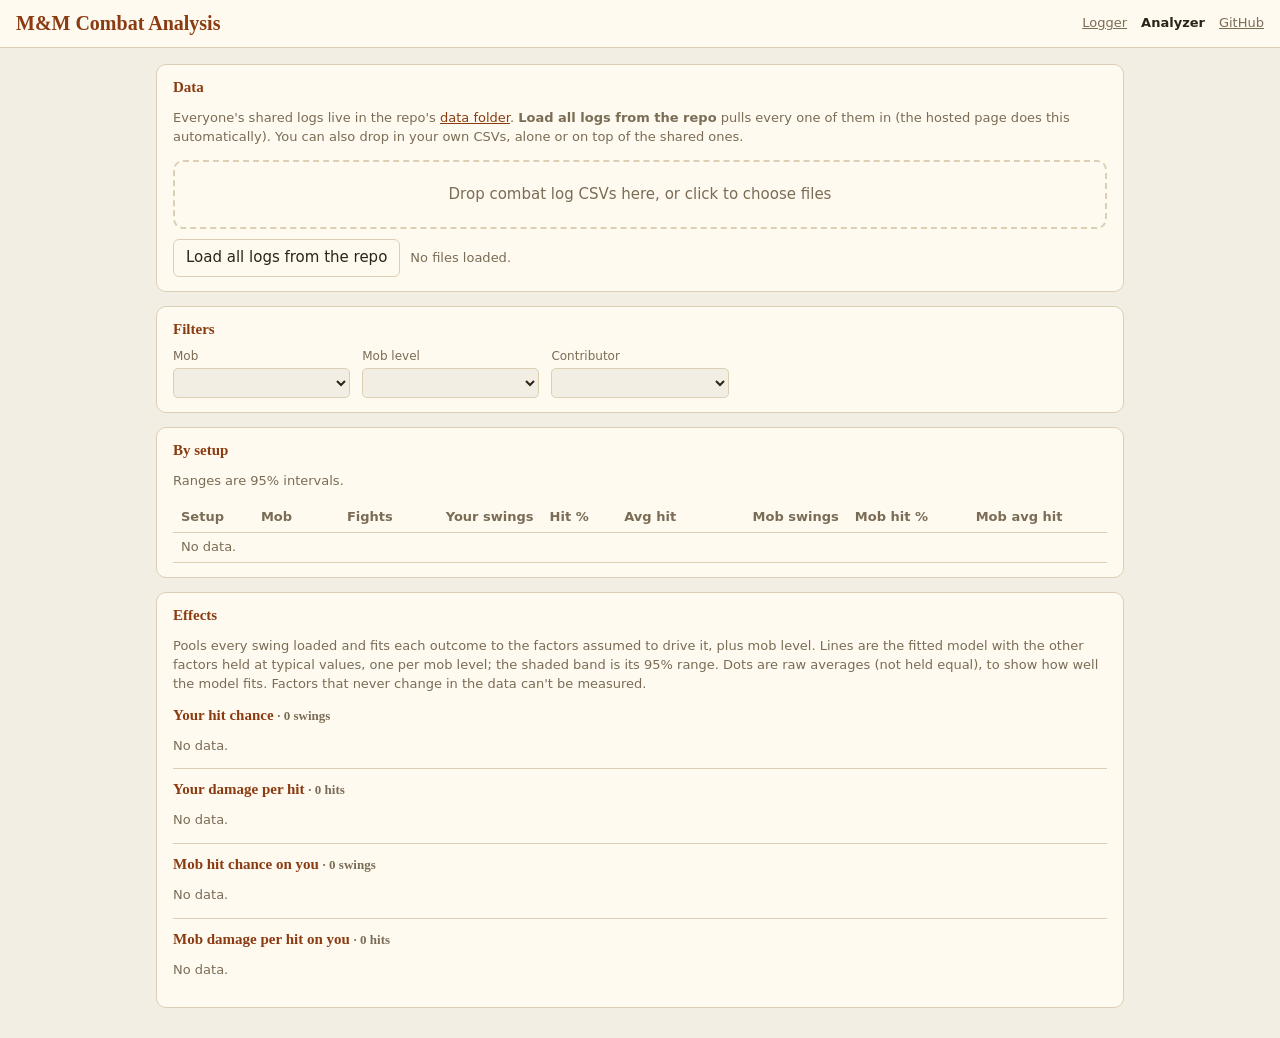
==== analyze.html @ c984abe1 "Cross-link logger, analyzer, repo and shared logs Both pages get a Logger / Analyzer / GitHub nav; t" ====
<!doctype html>
<html lang="en">
<head>
<meta charset="utf-8">
<meta name="viewport" content="width=device-width,initial-scale=1">
<title>M&amp;M Combat Analysis</title>
<link rel="stylesheet" href="style.css">
<style>
#drop{border:2px dashed var(--line);border-radius:10px;padding:22px;text-align:center;color:var(--muted);cursor:pointer}
#drop.over{border-color:var(--accent);color:var(--ink)}
select{font:14px system-ui;padding:5px 7px;border:1px solid var(--line);border-radius:5px;background:var(--bg);color:var(--ink);width:100%}
label.check{flex-direction:row;align-items:center;gap:6px;font-size:13px;color:var(--ink)}
label.check input{width:auto}
.good{color:var(--hit)}.warn{color:var(--warn)}
td.num,th.num{text-align:right}
.charts{display:grid;grid-template-columns:repeat(auto-fill,minmax(300px,1fr));gap:12px;margin:8px 0 12px}
.chart{border:1px solid var(--line);border-radius:8px;padding:8px 10px}
.chart h3{font:600 13px system-ui;margin:0 0 4px}
.chart svg{width:100%;height:auto;display:block}
.legend{display:flex;gap:12px;flex-wrap:wrap;font-size:12px;color:var(--muted);margin-bottom:4px}
.legend i{display:inline-block;width:14px;height:3px;border-radius:2px;vertical-align:middle;margin-right:4px}
.model{border-top:1px solid var(--line);padding-top:12px;margin-top:12px}
.model:first-of-type{border-top:0;margin-top:0;padding-top:0}
</style>
</head>
<body>
<header>
  <h1>M&amp;M Combat Analysis</h1>
  <div id="status"></div>
  <div class="sitenav"><a href="index.html">Logger</a><a href="analyze.html" aria-current="page">Analyzer</a><a href="https://github.com/dashkto/mnm-manual-combat-log">GitHub</a></div>
</header>
<main>

<div class="card">
  <h2>Data</h2>
  <p class="hint">Everyone's shared logs live in the repo's <a href="https://github.com/dashkto/mnm-manual-combat-log/tree/main/data">data folder</a>. <b>Load all logs from the repo</b> pulls every one of them in (the hosted page does this automatically). You can also drop in your own CSVs, alone or on top of the shared ones.</p>
  <div id="drop">Drop combat log CSVs here, or click to choose files</div>
  <input type="file" id="file" accept=".csv,text/csv" multiple hidden>
  <div class="row" style="margin-top:10px"><button class="sec" id="loadRepo">Load all logs from the repo</button><span class="hint" id="loaded">No files loaded.</span></div>
</div>

<div class="card">
  <h2>Filters</h2>
  <div class="grid">
    <label>Mob<select id="fMob"></select></label>
    <label>Mob level<select id="fLevel"></select></label>
    <label>Contributor<select id="fWho"></select></label>
  </div>
</div>

<div class="card">
  <h2>By setup</h2>
  <p class="hint">Ranges are 95% intervals.</p>
  <div class="scroll"><table id="summary"></table></div>
</div>

<div class="card">
  <h2>Effects</h2>
  <p class="hint">Pools every swing loaded and fits each outcome to the factors assumed to drive it, plus mob level. Lines are the fitted model with the other factors held at typical values, one per mob level; the shaded band is its 95% range. Dots are raw averages (not held equal), to show how well the model fits. Factors that never change in the data can't be measured.</p>
  <div id="effects"></div>
</div>

</main>
<script src="stats.js"></script>
<script>
const $ = id => document.getElementById(id);
const DEDUP = ['session_id','seq'];
let rows = [], files = [], dupes = 0;
const seen = new Set();

// ---------- loading ----------
function toSwing(r){
  return {...r, a: r.actor === 'player' ? 'p' : 'm', r: r.result, d: r.result === 'hit' ? Number(r.damage) : ''};
}
function addTexts(list){
  for (const {name, text} of list) {
    for (const r of parseCSV(text)) {
      const key = DEDUP.map(c => r[c]).join('|');
      if (seen.has(key)) { dupes++; continue; }
      seen.add(key); rows.push(toSwing(r));
    }
    files.push(name);
  }
  $('loaded').textContent = `${files.length} file(s), ${rows.length} swings` + (dupes ? `, ${dupes} duplicate rows skipped` : '') + '.';
  fillFilters(); render();
}
async function addFiles(list){
  addTexts(await Promise.all([...list].map(async f => ({name: f.name, text: await f.text()}))));
}
function repoSlug(){
  const h = location.hostname;
  return h.endsWith('.github.io') ? [h.split('.')[0], location.pathname.split('/')[1]] : ['dashkto', 'mnm-manual-combat-log'];
}
async function loadRepo(){
  const [owner, repo] = repoSlug();
  $('loaded').textContent = 'Loading logs from the repo...';
  try {
    const res = await fetch(`https://api.github.com/repos/${owner}/${repo}/contents/data`);
    if (!res.ok) throw new Error(`GitHub said ${res.status}`);
    const csvs = (await res.json()).filter(f => f.name.endsWith('.csv'));
    addTexts(await Promise.all(csvs.map(async f => ({name: f.name, text: await (await fetch(f.download_url)).text()}))));
  } catch (e) {
    $('loaded').textContent = `Couldn't load from the repo (${e.message}). Download the CSVs and drop them here instead.`;
  }
}
$('loadRepo').onclick = loadRepo;
$('drop').onclick = () => $('file').click();
$('file').onchange = e => addFiles(e.target.files);
$('drop').ondragover = e => { e.preventDefault(); $('drop').classList.add('over'); };
$('drop').ondragleave = () => $('drop').classList.remove('over');
$('drop').ondrop = e => { e.preventDefault(); $('drop').classList.remove('over'); addFiles(e.dataTransfer.files); };

// ---------- filters ----------
const uniq = (list, f) => [...new Set(list.map(f))].filter(v => v !== '').sort((a,b) => a.localeCompare(b, undefined, {numeric: true}));
function setOptions(sel, values, allLabel){
  const prev = sel.value;
  sel.innerHTML = (allLabel ? `<option value="">${allLabel}</option>` : '') +
    values.map(v => `<option>${v.replace(/</g,'&lt;')}</option>`).join('');
  if ([...sel.options].some(o => o.value === prev)) sel.value = prev;
}
function fillFilters(){
  setOptions($('fMob'), uniq(rows, r => r.mob_name), 'All mobs');
  setOptions($('fLevel'), uniq(rows, r => r.mob_level), 'All levels');
  setOptions($('fWho'), uniq(rows, r => r.contributor), 'Everyone');
}
function filtered(){
  const mob = $('fMob').value, lvl = $('fLevel').value, who = $('fWho').value;
  return rows.filter(r => (!mob || r.mob_name === mob) && (!lvl || r.mob_level === lvl) && (!who || r.contributor === who));
}
['fMob','fLevel','fWho'].forEach(id => $(id).onchange = render);

// ---------- effects ----------
const FACTORS = {mob_level: 'Mob level', weapon_skill: 'Weapon skill', offense: 'Offense', defense: 'Defense',
  str: 'STR', agi: 'AGI', dex: 'DEX', ac: 'AC', weapon_dmg: 'Weapon damage'};
const MODELS = [
  {title: 'Your hit chance', actor: 'p', logistic: true, factors: ['dex', 'weapon_skill', 'offense']},
  {title: 'Your damage per hit', actor: 'p', logistic: false, factors: ['str', 'weapon_dmg']},
  {title: 'Mob hit chance on you', actor: 'm', logistic: true, factors: ['agi', 'defense']},
  {title: 'Mob damage per hit on you', actor: 'm', logistic: false, factors: ['ac']},
];
const SERIES = ['var(--series-1)', 'var(--series-2)', 'var(--series-3)'];

// Up to 3 mob-level bands: each level if there are 3 or fewer, otherwise thirds.
function levelBands(levels){
  const u = [...new Set(levels)].sort((a, b) => a-b);
  if (u.length <= 3) return u.map(l => ({label: `Mob L${l}`, level: l, has: x => x === l}));
  const s = [...levels].sort((a, b) => a-b), cut = [s[Math.floor(s.length/3)], s[Math.floor(2*s.length/3)]];
  const parts = [u.filter(l => l < cut[0]), u.filter(l => l >= cut[0] && l < cut[1]), u.filter(l => l >= cut[1])].filter(p => p.length);
  return parts.map(p => ({label: p.length > 1 ? `Mob L${p[0]}–${p[p.length-1]}` : `Mob L${p[0]}`, level: median(p), has: x => p.includes(x)}));
}

// Raw averages of y binned by x: each value if few, else 8 quantile bins.
function rawDots(rows, factor, logistic){
  const xs = [...new Set(rows.map(r => r.x[factor]))].sort((a, b) => a-b);
  let bins;
  if (xs.length <= 12) bins = xs.map(v => rows.filter(r => r.x[factor] === v));
  else {
    const s = [...rows].sort((a, b) => a.x[factor] - b.x[factor]);
    bins = Array.from({length: 8}, (_, i) => s.slice(Math.floor(i*s.length/8), Math.floor((i+1)*s.length/8)));
  }
  return bins.filter(b => b.length >= 5).map(b => {
    const x = mean(b.map(r => r.x[factor])), ys = b.map(r => r.y), y = mean(ys);
    if (logistic) { const [lo, hi] = wilson(ys.filter(v => v).length, ys.length); return {x, y, lo, hi, n: b.length}; }
    const half = ys.length > 1 ? 1.96*Math.sqrt(variance(ys, y)/ys.length) : 0;
    return {x, y, lo: y - half, hi: y + half, n: b.length};
  });
}

function niceTicks(lo, hi, count = 5){
  const step0 = (hi - lo || 1) / count, mag = 10 ** Math.floor(Math.log10(step0));
  const step = [1, 2, 2.5, 5, 10].map(m => m*mag).find(s => s >= step0);
  const out = [];
  for (let v = Math.ceil(lo/step)*step; v <= hi + 1e-9; v += step) out.push(+v.toFixed(10));
  return out;
}

function chart({series, xLabel, logistic}){
  const W = 340, H = 200, L = 40, R = 10, T = 8, B = 30;
  const pts = series.flatMap(s => [...s.line, ...s.dots]);
  let x0 = Math.min(...pts.map(p => p.x)), x1 = Math.max(...pts.map(p => p.x));
  if (x0 === x1) { x0 -= 1; x1 += 1; }
  let y0 = Math.min(...pts.map(p => p.lo)), y1 = Math.max(...pts.map(p => p.hi));
  if (logistic) { y0 = Math.max(0, Math.floor(y0*10)/10); y1 = Math.min(1, Math.ceil(y1*10)/10); }
  else { y0 = Math.max(0, Math.floor(y0)); y1 = Math.ceil(y1) + 1; }
  if (y0 === y1) y1 = y0 + 1;
  const sx = x => L + (x - x0)/(x1 - x0)*(W - L - R), sy = y => T + (1 - (y - y0)/(y1 - y0))*(H - T - B);
  const clip = y => Math.max(y0, Math.min(y1, y));
  const fy = y => logistic ? `${Math.round(100*y)}%` : String(+y.toFixed(1));
  let g = niceTicks(y0, y1, 4).map(v => `<line x1="${L}" x2="${W-R}" y1="${sy(v)}" y2="${sy(v)}" stroke="var(--line)"/>
    <text x="${L-6}" y="${sy(v)+4}" text-anchor="end" font-size="10" fill="var(--muted)">${fy(v)}</text>`).join('');
  g += niceTicks(x0, x1, 5).filter(Number.isInteger).map(v =>
    `<text x="${sx(v)}" y="${H-B+14}" text-anchor="middle" font-size="10" fill="var(--muted)">${v}</text>`).join('');
  g += `<text x="${(L + W - R)/2}" y="${H-3}" text-anchor="middle" font-size="11" fill="var(--muted)">${xLabel}</text>`;
  for (const s of series) {
    if (s.line.length > 1) {
      const band = [...s.line.map(p => `${sx(p.x)},${sy(clip(p.hi))}`), ...[...s.line].reverse().map(p => `${sx(p.x)},${sy(clip(p.lo))}`)].join(' ');
      g += `<polygon points="${band}" fill="${s.color}" opacity="0.12"/>`;
      g += `<polyline points="${s.line.map(p => `${sx(p.x)},${sy(clip(p.y))}`).join(' ')}" fill="none" stroke="${s.color}" stroke-width="2" stroke-linejoin="round"/>`;
    }
    for (const d of s.dots) {
      g += `<g><title>${s.label} · ${xLabel} ${+d.x.toFixed(2)}: ${fy(d.y)} (n=${d.n})</title>
        <line x1="${sx(d.x)}" x2="${sx(d.x)}" y1="${sy(clip(d.lo))}" y2="${sy(clip(d.hi))}" stroke="${s.color}" stroke-width="1.5" opacity="0.6"/>
        <circle cx="${sx(d.x)}" cy="${sy(clip(d.y))}" r="4" fill="${s.color}" stroke="var(--panel)" stroke-width="2"/>
        <circle cx="${sx(d.x)}" cy="${sy(clip(d.y))}" r="10" fill="transparent"/></g>`;
    }
  }
  return `<svg viewBox="0 0 ${W} ${H}" role="img" aria-label="${xLabel}">${g}</svg>`;
}

function renderEffects(data){
  $('effects').innerHTML = MODELS.map(M => {
    const names = [...M.factors, 'mob_level'];
    const rows = data.filter(r => r.a === M.actor && (M.logistic || r.r === 'hit'))
      .map(r => ({x: Object.fromEntries(names.map(v => [v, Number(r[v])])), y: M.logistic ? +(r.r === 'hit') : r.d}))
      .filter(row => names.every(v => Number.isFinite(row.x[v])));
    const head = `<h2>${M.title} <span class="hint">· ${rows.length} ${M.logistic ? 'swings' : 'hits'}</span></h2>`;
    if (!rows.length) return `<div class="model">${head}<p class="hint">No data.</p></div>`;
    const fit = fitModel(rows, M.factors, M.logistic);
    const typical = Object.fromEntries(names.map(v => [v, median(rows.map(r => r.x[v]))]));
    const bands = levelBands(rows.map(r => r.x.mob_level));
    const measured = names.filter(v => fit.features.some(f => f.factor === v && !f.inter));
    const fmt = e => M.logistic ? `${e >= 0 ? '+' : ''}${(100*e).toFixed(2)} pts` : `${e >= 0 ? '+' : ''}${e.toFixed(Math.abs(e) < 0.1 ? 3 : 2)}`;

    const charts = measured.map(v => {
      const xs = rows.map(r => r.x[v]), lo = Math.min(...xs), hi = Math.max(...xs);
      const grid = Array.from({length: 21}, (_, i) => lo + (hi - lo)*i/20);
      const series = v === 'mob_level'
        ? [{label: 'All', color: SERIES[0], line: grid.map(x => ({x, ...predict(fit, {...typical, mob_level: x})})), dots: rawDots(rows, v, M.logistic)}]
        : bands.map((b, i) => ({label: b.label, color: SERIES[i],
            line: grid.map(x => ({x, ...predict(fit, {...typical, mob_level: b.level, [v]: x})})),
            dots: rawDots(rows.filter(r => b.has(r.x.mob_level)), v, M.logistic)}));
      const legend = series.length > 1 ? `<div class="legend">${series.map(s => `<span><i style="background:${s.color}"></i>${s.label}</span>`).join('')}</div>` : '';
      return `<div class="chart"><h3>vs ${FACTORS[v]}</h3>${legend}${chart({series, xLabel: FACTORS[v], logistic: M.logistic})}</div>`;
    }).join('');

    const dep = v => {
      if (v === 'mob_level') return '–';
      const p = levelDependence(fit, v);
      if (p === null) return '<span class="hint">not tested</span>';
      return p < 0.05 ? `<span class="good">yes (p=${p.toFixed(3)})</span>` : `<span class="hint">no sign (p=${p.toFixed(3)})</span>`;
    };
    const table = measured.length ? `<div class="scroll"><table><tr><th>Per +1 of</th>${bands.map(b => `<th class="num">at ${b.label}</th>`).join('')}<th>Changes with mob level?</th></tr>${
      measured.map(v => `<tr><td>${FACTORS[v]}</td>${bands.map(b => {
        const sl = slope(fit, v, {...typical, mob_level: b.level});
        return `<td class="num ${sl.p < 0.05 ? 'good' : ''}" title="95% range ${fmt(sl.lo)} to ${fmt(sl.hi)}, p=${sl.p.toFixed(3)}">${fmt(sl.effect)} <span class="hint">±${fmt((sl.hi - sl.lo)/2).replace(/^\+/, '')}</span></td>`;
      }).join('')}<td>${dep(v)}</td></tr>`).join('')}</table></div>` : '';

    const maxNote = M.logistic ? '' : `<p class="hint">Observed max hit: ${bands.map(b => `${Math.max(...rows.filter(r => b.has(r.x.mob_level)).map(r => r.y))} (${b.label})`).join(', ')}.</p>`;
    const notes = [
      fit.error,
      fit.constant.length ? 'Not measurable yet (never changes): ' + fit.constant.map(v => FACTORS[v]).join(', ') : '',
      fit.collinear.length ? "Can't separate: " + fit.collinear.map(([a, b]) => `${FACTORS[a]} (moves with ${FACTORS[b]})`).join(', ') : '',
    ].filter(Boolean).join('. ');
    return `<div class="model">${head}${charts ? `<div class="charts">${charts}</div>` : ''}${table}${maxNote}${notes ? `<p class="hint">${notes}.</p>` : ''}</div>`;
  }).join('');
}

// ---------- render ----------
const esc = v => String(v).replace(/&/g,'&amp;').replace(/</g,'&lt;');
const fmtRate = s => s.n ? `${pct(s.rate)} <span class="hint">${rng(s.ci)}</span>` : '–';
const fmtDmg = s => s.hits ? `${s.mean.toFixed(1)} <span class="hint">±${s.half.toFixed(1)}</span>` : '–';

function render(){
  const data = filtered();
  $('status').textContent = rows.length ? `${data.length} swings after filters` : '';

  const groups = new Map();
  for (const r of data) {
    const k = `${r.setup_label}|${r.mob_name}|${r.mob_level}`;
    if (!groups.has(k)) groups.set(k, {r, p: [], m: [], fights: new Set()});
    groups.get(k)[r.a].push(r); groups.get(k).fights.add(r.session_id + ':' + r.fight);
  }
  const sorted = [...groups.values()].sort((x,y) => (x.r.setup_label + x.r.mob_name).localeCompare(y.r.setup_label + y.r.mob_name));
  $('summary').innerHTML = `<tr><th>Setup</th><th>Mob</th><th class="num">Fights</th><th class="num">Your swings</th><th>Hit %</th><th>Avg hit</th>
    <th class="num">Mob swings</th><th>Mob hit %</th><th>Mob avg hit</th></tr>` + (sorted.length ? sorted.map(g => {
      const p = side(g.p), m = side(g.m);
      return `<tr><td>${esc(g.r.setup_label)}</td><td>${esc(g.r.mob_name)} L${esc(g.r.mob_level)}</td><td class="num">${g.fights.size}</td>
        <td class="num">${p.n}</td><td>${fmtRate(p)}</td><td>${fmtDmg(p)}</td>
        <td class="num">${m.n}</td><td>${fmtRate(m)}</td><td>${fmtDmg(m)}</td></tr>`;
    }).join('') : '<tr><td class="hint" colspan="9">No data.</td></tr>');

  renderEffects(data);
}

render();
if (location.hostname.endsWith('.github.io')) loadRepo();
</script>
</body>
</html>
---- style.css ----
:root{
  --bg:#f3eee3;--panel:#fffaf0;--ink:#2b2418;--muted:#7a6c55;--line:#dccfb4;
  --accent:#8a3b12;--accent-ink:#fff;--hit:#2f6b2f;--miss:#9a2f2f;--mob:#34508f;--chip:#efe5d0;--warn:#a06a00;
  --series-1:#2a78d6;--series-2:#eb6834;--series-3:#1baf7a;
}
@media (prefers-color-scheme: dark){:root:not([data-theme="light"]){
  --bg:#16130e;--panel:#211c15;--ink:#ece3d0;--muted:#a3957c;--line:#3b3328;
  --accent:#e08a4f;--accent-ink:#1a1209;--hit:#86c986;--miss:#e58080;--mob:#93a9ea;--chip:#2d261c;--warn:#e0b050;
  --series-1:#3987e5;--series-2:#d95926;--series-3:#199e70;
}}
:root[data-theme="dark"]{
  --bg:#16130e;--panel:#211c15;--ink:#ece3d0;--muted:#a3957c;--line:#3b3328;
  --accent:#e08a4f;--accent-ink:#1a1209;--hit:#86c986;--miss:#e58080;--mob:#93a9ea;--chip:#2d261c;--warn:#e0b050;
  --series-1:#3987e5;--series-2:#d95926;--series-3:#199e70;
}
*{box-sizing:border-box}
body{margin:0;background:var(--bg);color:var(--ink);font:15px/1.45 system-ui,Segoe UI,sans-serif}
header{display:flex;align-items:center;gap:16px;flex-wrap:wrap;padding:12px 16px;border-bottom:1px solid var(--line);background:var(--panel)}
h1{font:600 20px Georgia,serif;margin:0;color:var(--accent)}
nav{display:flex;gap:4px;flex-wrap:wrap}
nav button{background:none;border:1px solid transparent;color:var(--muted);padding:6px 12px;border-radius:6px;cursor:pointer;font:inherit}
nav button[aria-selected="true"]{border-color:var(--line);background:var(--bg);color:var(--ink);font-weight:600}
#status{margin-left:auto;color:var(--muted);font-size:13px}
a{color:var(--accent)}
.sitenav{display:flex;gap:14px;font-size:13px}
.sitenav a{color:var(--muted)}
.sitenav a[aria-current]{color:var(--ink);font-weight:600;text-decoration:none}
main{max-width:1000px;margin:0 auto;padding:16px}
section[hidden]{display:none}
.card{background:var(--panel);border:1px solid var(--line);border-radius:10px;padding:14px 16px;margin-bottom:14px}
.card h2{font:600 15px Georgia,serif;margin:0 0 10px;color:var(--accent)}
#entry{width:100%;font:22px ui-monospace,Consolas,monospace;padding:10px 12px;border:2px solid var(--line);border-radius:8px;background:var(--bg);color:var(--ink)}
#entry:focus{outline:none;border-color:var(--accent)}
#entry.bad{border-color:var(--miss)}
#msg{min-height:22px;margin-top:6px;font-size:13px;color:var(--muted)}
#msg.bad{color:var(--miss)}
.chips{display:flex;gap:6px;flex-wrap:wrap}
.chip{background:var(--chip);border-radius:999px;padding:2px 10px;font:13px ui-monospace,Consolas,monospace}
.p{color:var(--hit)}.m{color:var(--mob)}.x{color:var(--miss)}
.grammar{display:grid;grid-template-columns:repeat(auto-fill,minmax(210px,1fr));gap:4px 16px;font-size:13px;color:var(--muted)}
.grammar code{color:var(--ink);background:var(--chip);padding:0 5px;border-radius:4px}
.row{display:flex;gap:10px;align-items:center;flex-wrap:wrap}
.big{font:600 28px Georgia,serif}
.kpis{display:grid;grid-template-columns:repeat(auto-fill,minmax(150px,1fr));gap:10px}
.kpi{border:1px solid var(--line);border-radius:8px;padding:8px 10px}
.kpi .l{font-size:12px;color:var(--muted)}
.kpi .v{font:600 20px Georgia,serif}
.kpi .s{font-size:12px;color:var(--muted)}
table{width:100%;border-collapse:collapse;font-size:13px}
th,td{text-align:left;padding:5px 8px;border-bottom:1px solid var(--line);white-space:nowrap}
th{color:var(--muted);font-weight:600}
.scroll{overflow-x:auto}
button.act{background:var(--accent);color:var(--accent-ink);border:0;border-radius:6px;padding:8px 14px;font:600 14px system-ui;cursor:pointer}
button.sec{background:none;color:var(--ink);border:1px solid var(--line);border-radius:6px;padding:7px 12px;font:inherit;cursor:pointer}
button.mini{background:none;border:1px solid var(--line);color:var(--muted);border-radius:4px;padding:0 6px;cursor:pointer;font-size:12px}
fieldset{border:1px solid var(--line);border-radius:8px;margin:0 0 12px;padding:8px 12px 12px}
legend{color:var(--accent);font:600 13px Georgia,serif;padding:0 6px}
.grid{display:grid;grid-template-columns:repeat(auto-fill,minmax(150px,1fr));gap:8px 12px}
label{display:flex;flex-direction:column;font-size:12px;color:var(--muted);gap:2px}
label input{font:14px system-ui;padding:5px 7px;border:1px solid var(--line);border-radius:5px;background:var(--bg);color:var(--ink);width:100%}
.inline{display:flex;gap:4px}
#dirty{color:var(--warn);font-size:13px}
.hint{font-size:13px;color:var(--muted)}
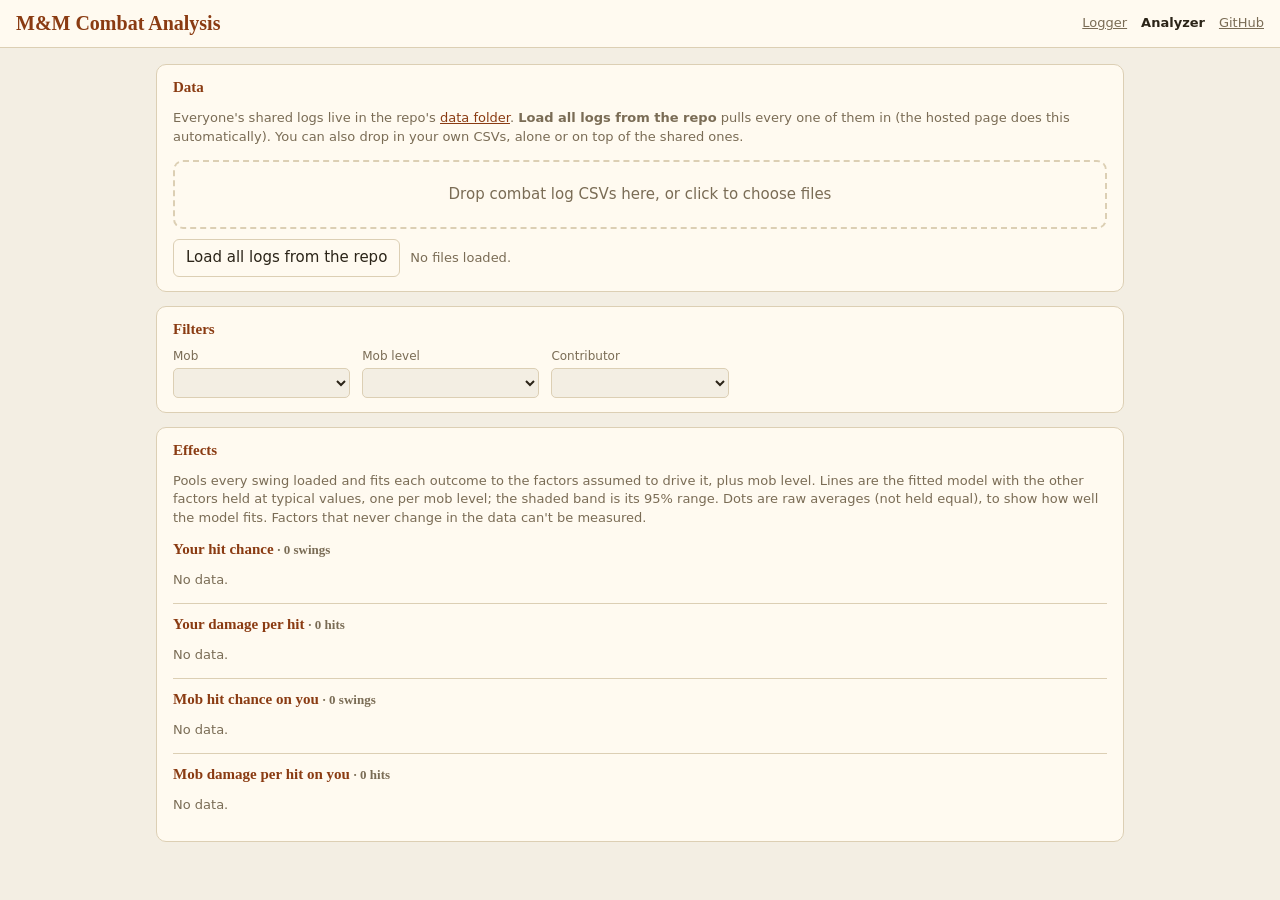
==== commit 71cb499f: "Remove By setup section from analyzer Co-Authored-By: Claude Opus 5.5 <noreply@anthropic.com>" ====
--- a/analyze.html
+++ b/analyze.html
@@ -49,12 +49,6 @@
 </div>
 
 <div class="card">
-  <h2>By setup</h2>
-  <p class="hint">Ranges are 95% intervals.</p>
-  <div class="scroll"><table id="summary"></table></div>
-</div>
-
-<div class="card">
   <h2>Effects</h2>
   <p class="hint">Pools every swing loaded and fits each outcome to the factors assumed to drive it, plus mob level. Lines are the fitted model with the other factors held at typical values, one per mob level; the shaded band is its 95% range. Dots are raw averages (not held equal), to show how well the model fits. Factors that never change in the data can't be measured.</p>
   <div id="effects"></div>
@@ -256,29 +250,9 @@
 }
 
 // ---------- render ----------
-const esc = v => String(v).replace(/&/g,'&amp;').replace(/</g,'&lt;');
-const fmtRate = s => s.n ? `${pct(s.rate)} <span class="hint">${rng(s.ci)}</span>` : '–';
-const fmtDmg = s => s.hits ? `${s.mean.toFixed(1)} <span class="hint">±${s.half.toFixed(1)}</span>` : '–';
-
 function render(){
   const data = filtered();
   $('status').textContent = rows.length ? `${data.length} swings after filters` : '';
-
-  const groups = new Map();
-  for (const r of data) {
-    const k = `${r.setup_label}|${r.mob_name}|${r.mob_level}`;
-    if (!groups.has(k)) groups.set(k, {r, p: [], m: [], fights: new Set()});
-    groups.get(k)[r.a].push(r); groups.get(k).fights.add(r.session_id + ':' + r.fight);
-  }
-  const sorted = [...groups.values()].sort((x,y) => (x.r.setup_label + x.r.mob_name).localeCompare(y.r.setup_label + y.r.mob_name));
-  $('summary').innerHTML = `<tr><th>Setup</th><th>Mob</th><th class="num">Fights</th><th class="num">Your swings</th><th>Hit %</th><th>Avg hit</th>
-    <th class="num">Mob swings</th><th>Mob hit %</th><th>Mob avg hit</th></tr>` + (sorted.length ? sorted.map(g => {
-      const p = side(g.p), m = side(g.m);
-      return `<tr><td>${esc(g.r.setup_label)}</td><td>${esc(g.r.mob_name)} L${esc(g.r.mob_level)}</td><td class="num">${g.fights.size}</td>
-        <td class="num">${p.n}</td><td>${fmtRate(p)}</td><td>${fmtDmg(p)}</td>
-        <td class="num">${m.n}</td><td>${fmtRate(m)}</td><td>${fmtDmg(m)}</td></tr>`;
-    }).join('') : '<tr><td class="hint" colspan="9">No data.</td></tr>');
-
   renderEffects(data);
 }
 
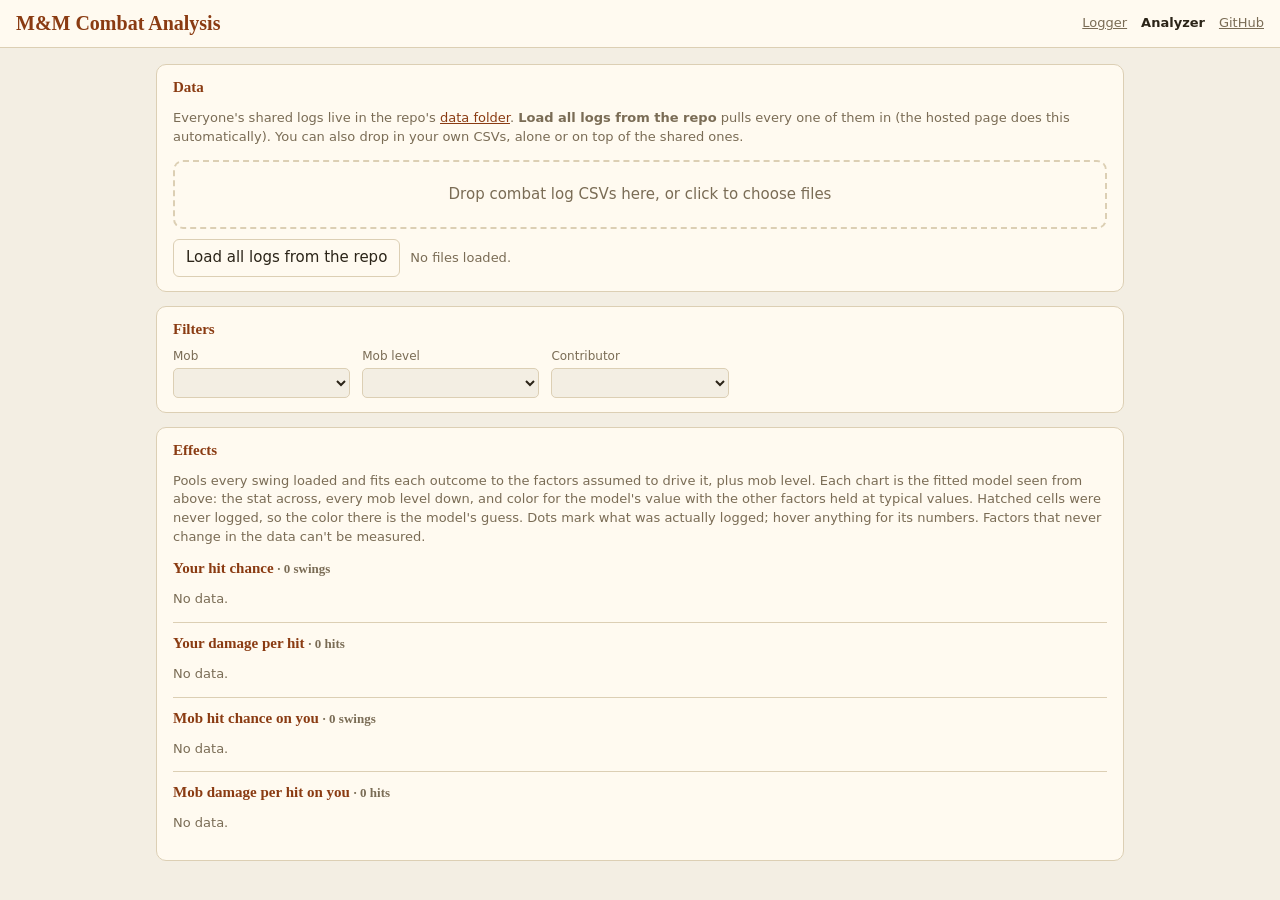
==== commit 87337a7c: "Analyzer: heatmaps of stat x mob level instead of banded line charts Every mob level gets its own ro" ====
--- a/analyze.html
+++ b/analyze.html
@@ -13,12 +13,15 @@
 label.check input{width:auto}
 .good{color:var(--hit)}.warn{color:var(--warn)}
 td.num,th.num{text-align:right}
-.charts{display:grid;grid-template-columns:repeat(auto-fill,minmax(300px,1fr));gap:12px;margin:8px 0 12px}
+.charts{display:grid;grid-template-columns:repeat(auto-fill,minmax(min(340px,100%),1fr));gap:12px;margin:8px 0 12px}
 .chart{border:1px solid var(--line);border-radius:8px;padding:8px 10px}
 .chart h3{font:600 13px system-ui;margin:0 0 4px}
 .chart svg{width:100%;height:auto;display:block}
-.legend{display:flex;gap:12px;flex-wrap:wrap;font-size:12px;color:var(--muted);margin-bottom:4px}
-.legend i{display:inline-block;width:14px;height:3px;border-radius:2px;vertical-align:middle;margin-right:4px}
+.key{display:flex;align-items:center;gap:8px;font-size:12px;color:var(--muted);margin:2px 0 6px;flex-wrap:wrap}
+.key .ramp{width:110px;height:10px;border-radius:3px;background:linear-gradient(90deg,color-mix(in oklab,var(--panel),var(--series-1) 6%),var(--series-1))}
+.key .hatch{width:18px;height:10px;border-radius:3px;border:1px solid var(--line);background:repeating-linear-gradient(45deg,transparent 0 3px,var(--muted) 3px 4px)}
+.key .dot{width:10px;height:10px;border-radius:50%;background:var(--ink);border:2px solid var(--panel)}
+#tip{position:fixed;pointer-events:none;background:var(--panel);border:1px solid var(--line);border-radius:6px;padding:5px 8px;font-size:12px;box-shadow:0 2px 8px #0003;display:none;white-space:nowrap;z-index:9}
 .model{border-top:1px solid var(--line);padding-top:12px;margin-top:12px}
 .model:first-of-type{border-top:0;margin-top:0;padding-top:0}
 </style>
@@ -50,11 +53,12 @@
 
 <div class="card">
   <h2>Effects</h2>
-  <p class="hint">Pools every swing loaded and fits each outcome to the factors assumed to drive it, plus mob level. Lines are the fitted model with the other factors held at typical values, one per mob level; the shaded band is its 95% range. Dots are raw averages (not held equal), to show how well the model fits. Factors that never change in the data can't be measured.</p>
+  <p class="hint">Pools every swing loaded and fits each outcome to the factors assumed to drive it, plus mob level. Each chart is the fitted model seen from above: the stat across, every mob level down, and color for the model's value with the other factors held at typical values. Hatched cells were never logged, so the color there is the model's guess. Dots mark what was actually logged; hover anything for its numbers. Factors that never change in the data can't be measured.</p>
   <div id="effects"></div>
 </div>
 
 </main>
+<div id="tip"></div>
 <script src="stats.js"></script>
 <script>
 const $ = id => document.getElementById(id);
@@ -132,32 +136,45 @@
   {title: 'Mob hit chance on you', actor: 'm', logistic: true, factors: ['agi', 'defense']},
   {title: 'Mob damage per hit on you', actor: 'm', logistic: false, factors: ['ac']},
 ];
-const SERIES = ['var(--series-1)', 'var(--series-2)', 'var(--series-3)'];
-
-// Up to 3 mob-level bands: each level if there are 3 or fewer, otherwise thirds.
-function levelBands(levels){
-  const u = [...new Set(levels)].sort((a, b) => a-b);
-  if (u.length <= 3) return u.map(l => ({label: `Mob L${l}`, level: l, has: x => x === l}));
-  const s = [...levels].sort((a, b) => a-b), cut = [s[Math.floor(s.length/3)], s[Math.floor(2*s.length/3)]];
-  const parts = [u.filter(l => l < cut[0]), u.filter(l => l >= cut[0] && l < cut[1]), u.filter(l => l >= cut[1])].filter(p => p.length);
-  return parts.map(p => ({label: p.length > 1 ? `Mob L${p[0]}–${p[p.length-1]}` : `Mob L${p[0]}`, level: median(p), has: x => p.includes(x)}));
-}
-
-// Raw averages of y binned by x: each value if few, else 8 quantile bins.
-function rawDots(rows, factor, logistic){
-  const xs = [...new Set(rows.map(r => r.x[factor]))].sort((a, b) => a-b);
-  let bins;
-  if (xs.length <= 12) bins = xs.map(v => rows.filter(r => r.x[factor] === v));
-  else {
-    const s = [...rows].sort((a, b) => a.x[factor] - b.x[factor]);
-    bins = Array.from({length: 8}, (_, i) => s.slice(Math.floor(i*s.length/8), Math.floor((i+1)*s.length/8)));
-  }
-  return bins.filter(b => b.length >= 5).map(b => {
-    const x = mean(b.map(r => r.x[factor])), ys = b.map(r => r.y), y = mean(ys);
-    if (logistic) { const [lo, hi] = wilson(ys.filter(v => v).length, ys.length); return {x, y, lo, hi, n: b.length}; }
-    const half = ys.length > 1 ? 1.96*Math.sqrt(variance(ys, y)/ys.length) : 0;
-    return {x, y, lo: y - half, hi: y + half, n: b.length};
-  });
+const fmtv = (y, logistic) => logistic ? `${Math.round(100*y)}%` : y.toFixed(1);
+
+// Cells for one stat: a column per value when the range is small, otherwise 16 bins.
+function columns(xs){
+  const min = Math.min(...xs), span = Math.max(...xs) - min, n = span <= 24 ? span + 1 : 16, w = span / (n - 1);
+  return Array.from({length: n}, (_, c) => ({mid: min + c*w, a: min + (c - 0.5)*w, b: min + (c + 0.5)*w,
+    label: span <= 24 ? String(min + c) : `${Math.round(min + (c - 0.5)*w)}–${Math.round(min + (c + 0.5)*w)}`}));
+}
+
+// Stat across, every mob level down, color = fitted value. Hatched = never logged.
+function heatmap({fit, rows, v, typical, logistic, scale, levels}){
+  const cols = columns(rows.map(r => r.x[v])), L0 = levels[0], L1 = levels[levels.length - 1];
+  const nRows = L1 - L0 + 1, rowH = Math.max(8, Math.min(26, Math.floor(260 / nRows))), labelEvery = rowH >= 14 ? 1 : 5;
+  const W = 360, Lm = 44, R = 8, T = 4, B = 32, H = T + B + rowH*nRows, cw = (W - Lm - R) / cols.length;
+  const lo = cols[0].a, hi = cols[cols.length - 1].b, sx = x => Lm + (x - lo) / (hi - lo) * (W - Lm - R);
+  const color = y => `color-mix(in oklab, var(--panel), var(--series-1) ${(6 + 94*Math.max(0, Math.min(1, (y - scale[0]) / (scale[1] - scale[0] || 1)))).toFixed(1)}%)`;
+  const id = 'h' + Math.random().toString(36).slice(2, 8);
+  let g = `<defs><pattern id="${id}" width="6" height="6" patternUnits="userSpaceOnUse" patternTransform="rotate(45)"><line x1="0" y1="0" x2="0" y2="6" stroke="var(--panel)" stroke-width="2" opacity="0.85"/></pattern></defs>`;
+  for (let L = L0; L <= L1; L++) {
+    const y = T + (L1 - L)*rowH;
+    if ((L - L0) % labelEvery === 0 || L === L1) g += `<text x="${Lm - 6}" y="${y + rowH/2 + 4}" text-anchor="end" font-size="11" fill="var(--muted)">L${L}</text>`;
+    cols.forEach((c, i) => {
+      const p = predict(fit, {...typical, [v]: c.mid, mob_level: L});
+      const n = rows.filter(r => r.x.mob_level === L && r.x[v] >= c.a - 1e-9 && r.x[v] < c.b - 1e-9).length;
+      const tip = `Mob L${L} · ${FACTORS[v]} ${c.label}: model ${fmtv(p.y, logistic)} (95% ${fmtv(p.lo, logistic)}–${fmtv(p.hi, logistic)}) · ${n ? n + ' logged' : 'never logged'}`;
+      const box = `x="${(Lm + i*cw).toFixed(1)}" y="${y}" width="${(cw - 1).toFixed(1)}" height="${rowH - 2}" rx="2"`;
+      g += `<rect ${box} fill="${color(p.y)}" data-tip="${tip}"/>`;
+      if (!n) g += `<rect ${box} fill="url(#${id})" pointer-events="none"/>`;
+    });
+  }
+  const groups = new Map();
+  for (const r of rows) { const k = r.x[v] + '|' + r.x.mob_level; (groups.get(k) || groups.set(k, []).get(k)).push(r.y); }
+  for (const [k, ys] of groups) {
+    const [x, L] = k.split('|').map(Number), y = mean(ys);
+    g += `<circle cx="${sx(x).toFixed(1)}" cy="${T + (L1 - L)*rowH + rowH/2 - 1}" r="${rowH >= 14 ? 5 : 3}" fill="var(--ink)" stroke="var(--panel)" stroke-width="2" data-tip="Logged: ${FACTORS[v]} ${x}, mob L${L} · ${logistic ? `${Math.round(100*y)}% hit` : `avg ${y.toFixed(1)}`} · n=${ys.length}"/>`;
+  }
+  g += niceTicks(lo, hi, 5).filter(Number.isInteger).map(t => `<text x="${sx(t).toFixed(1)}" y="${H - B + 14}" text-anchor="middle" font-size="10" fill="var(--muted)">${t}</text>`).join('');
+  g += `<text x="${(Lm + W - R)/2}" y="${H - 4}" text-anchor="middle" font-size="11" fill="var(--muted)">${FACTORS[v]}</text>`;
+  return `<svg viewBox="0 0 ${W} ${H}" role="img" aria-label="${FACTORS[v]} by mob level">${g}</svg>`;
 }
 
 function niceTicks(lo, hi, count = 5){
@@ -166,39 +183,6 @@
   const out = [];
   for (let v = Math.ceil(lo/step)*step; v <= hi + 1e-9; v += step) out.push(+v.toFixed(10));
   return out;
-}
-
-function chart({series, xLabel, logistic}){
-  const W = 340, H = 200, L = 40, R = 10, T = 8, B = 30;
-  const pts = series.flatMap(s => [...s.line, ...s.dots]);
-  let x0 = Math.min(...pts.map(p => p.x)), x1 = Math.max(...pts.map(p => p.x));
-  if (x0 === x1) { x0 -= 1; x1 += 1; }
-  let y0 = Math.min(...pts.map(p => p.lo)), y1 = Math.max(...pts.map(p => p.hi));
-  if (logistic) { y0 = Math.max(0, Math.floor(y0*10)/10); y1 = Math.min(1, Math.ceil(y1*10)/10); }
-  else { y0 = Math.max(0, Math.floor(y0)); y1 = Math.ceil(y1) + 1; }
-  if (y0 === y1) y1 = y0 + 1;
-  const sx = x => L + (x - x0)/(x1 - x0)*(W - L - R), sy = y => T + (1 - (y - y0)/(y1 - y0))*(H - T - B);
-  const clip = y => Math.max(y0, Math.min(y1, y));
-  const fy = y => logistic ? `${Math.round(100*y)}%` : String(+y.toFixed(1));
-  let g = niceTicks(y0, y1, 4).map(v => `<line x1="${L}" x2="${W-R}" y1="${sy(v)}" y2="${sy(v)}" stroke="var(--line)"/>
-    <text x="${L-6}" y="${sy(v)+4}" text-anchor="end" font-size="10" fill="var(--muted)">${fy(v)}</text>`).join('');
-  g += niceTicks(x0, x1, 5).filter(Number.isInteger).map(v =>
-    `<text x="${sx(v)}" y="${H-B+14}" text-anchor="middle" font-size="10" fill="var(--muted)">${v}</text>`).join('');
-  g += `<text x="${(L + W - R)/2}" y="${H-3}" text-anchor="middle" font-size="11" fill="var(--muted)">${xLabel}</text>`;
-  for (const s of series) {
-    if (s.line.length > 1) {
-      const band = [...s.line.map(p => `${sx(p.x)},${sy(clip(p.hi))}`), ...[...s.line].reverse().map(p => `${sx(p.x)},${sy(clip(p.lo))}`)].join(' ');
-      g += `<polygon points="${band}" fill="${s.color}" opacity="0.12"/>`;
-      g += `<polyline points="${s.line.map(p => `${sx(p.x)},${sy(clip(p.y))}`).join(' ')}" fill="none" stroke="${s.color}" stroke-width="2" stroke-linejoin="round"/>`;
-    }
-    for (const d of s.dots) {
-      g += `<g><title>${s.label} · ${xLabel} ${+d.x.toFixed(2)}: ${fy(d.y)} (n=${d.n})</title>
-        <line x1="${sx(d.x)}" x2="${sx(d.x)}" y1="${sy(clip(d.lo))}" y2="${sy(clip(d.hi))}" stroke="${s.color}" stroke-width="1.5" opacity="0.6"/>
-        <circle cx="${sx(d.x)}" cy="${sy(clip(d.y))}" r="4" fill="${s.color}" stroke="var(--panel)" stroke-width="2"/>
-        <circle cx="${sx(d.x)}" cy="${sy(clip(d.y))}" r="10" fill="transparent"/></g>`;
-    }
-  }
-  return `<svg viewBox="0 0 ${W} ${H}" role="img" aria-label="${xLabel}">${g}</svg>`;
 }
 
 function renderEffects(data){
@@ -211,21 +195,17 @@
     if (!rows.length) return `<div class="model">${head}<p class="hint">No data.</p></div>`;
     const fit = fitModel(rows, M.factors, M.logistic);
     const typical = Object.fromEntries(names.map(v => [v, median(rows.map(r => r.x[v]))]));
-    const bands = levelBands(rows.map(r => r.x.mob_level));
+    const levels = [...new Set(rows.map(r => r.x.mob_level))].sort((a, b) => a-b);
     const measured = names.filter(v => fit.features.some(f => f.factor === v && !f.inter));
     const fmt = e => M.logistic ? `${e >= 0 ? '+' : ''}${(100*e).toFixed(2)} pts` : `${e >= 0 ? '+' : ''}${e.toFixed(Math.abs(e) < 0.1 ? 3 : 2)}`;
 
-    const charts = measured.map(v => {
-      const xs = rows.map(r => r.x[v]), lo = Math.min(...xs), hi = Math.max(...xs);
-      const grid = Array.from({length: 21}, (_, i) => lo + (hi - lo)*i/20);
-      const series = v === 'mob_level'
-        ? [{label: 'All', color: SERIES[0], line: grid.map(x => ({x, ...predict(fit, {...typical, mob_level: x})})), dots: rawDots(rows, v, M.logistic)}]
-        : bands.map((b, i) => ({label: b.label, color: SERIES[i],
-            line: grid.map(x => ({x, ...predict(fit, {...typical, mob_level: b.level, [v]: x})})),
-            dots: rawDots(rows.filter(r => b.has(r.x.mob_level)), v, M.logistic)}));
-      const legend = series.length > 1 ? `<div class="legend">${series.map(s => `<span><i style="background:${s.color}"></i>${s.label}</span>`).join('')}</div>` : '';
-      return `<div class="chart"><h3>vs ${FACTORS[v]}</h3>${legend}${chart({series, xLabel: FACTORS[v], logistic: M.logistic})}</div>`;
-    }).join('');
+    const stats = measured.filter(v => v !== 'mob_level'), span = levels[levels.length - 1] - levels[0] + 1;
+    // One color scale per model, stretched to the values it shows, so its charts compare.
+    const vals = stats.flatMap(v => columns(rows.map(r => r.x[v])).flatMap(c =>
+      Array.from({length: span}, (_, i) => predict(fit, {...typical, [v]: c.mid, mob_level: levels[0] + i}).y)));
+    const scale = vals.length ? [Math.min(...vals), Math.max(...vals)] : [0, 1];
+    const key = `<div class="key"><span>${fmtv(scale[0], M.logistic)}</span><span class="ramp"></span><span>${fmtv(scale[1], M.logistic)}</span><span class="hatch"></span><span>never logged</span><span class="dot"></span><span>logged</span></div>`;
+    const charts = stats.map(v => `<div class="chart"><h3>${FACTORS[v]} × mob level</h3>${key}${heatmap({fit, rows, v, typical, logistic: M.logistic, scale, levels})}</div>`).join('');
 
     const dep = v => {
       if (v === 'mob_level') return '–';
@@ -233,13 +213,13 @@
       if (p === null) return '<span class="hint">not tested</span>';
       return p < 0.05 ? `<span class="good">yes (p=${p.toFixed(3)})</span>` : `<span class="hint">no sign (p=${p.toFixed(3)})</span>`;
     };
-    const table = measured.length ? `<div class="scroll"><table><tr><th>Per +1 of</th>${bands.map(b => `<th class="num">at ${b.label}</th>`).join('')}<th>Changes with mob level?</th></tr>${
-      measured.map(v => `<tr><td>${FACTORS[v]}</td>${bands.map(b => {
-        const sl = slope(fit, v, {...typical, mob_level: b.level});
+    const table = measured.length ? `<div class="scroll"><table><tr><th>Per +1 of</th>${levels.map(l => `<th class="num">at Mob L${l}</th>`).join('')}<th>Changes with mob level?</th></tr>${
+      measured.map(v => `<tr><td>${FACTORS[v]}</td>${levels.map(l => {
+        const sl = slope(fit, v, {...typical, mob_level: l});
         return `<td class="num ${sl.p < 0.05 ? 'good' : ''}" title="95% range ${fmt(sl.lo)} to ${fmt(sl.hi)}, p=${sl.p.toFixed(3)}">${fmt(sl.effect)} <span class="hint">±${fmt((sl.hi - sl.lo)/2).replace(/^\+/, '')}</span></td>`;
       }).join('')}<td>${dep(v)}</td></tr>`).join('')}</table></div>` : '';
 
-    const maxNote = M.logistic ? '' : `<p class="hint">Observed max hit: ${bands.map(b => `${Math.max(...rows.filter(r => b.has(r.x.mob_level)).map(r => r.y))} (${b.label})`).join(', ')}.</p>`;
+    const maxNote = M.logistic ? '' : `<p class="hint">Observed max hit: ${levels.map(l => `${Math.max(...rows.filter(r => r.x.mob_level === l).map(r => r.y))} (Mob L${l})`).join(', ')}.</p>`;
     const notes = [
       fit.error,
       fit.constant.length ? 'Not measurable yet (never changes): ' + fit.constant.map(v => FACTORS[v]).join(', ') : '',
@@ -249,6 +229,14 @@
   }).join('');
 }
 
+const tip = $('tip');
+document.addEventListener('mousemove', e => {
+  const t = e.target.closest?.('[data-tip]');
+  if (!t) { tip.style.display = 'none'; return; }
+  tip.textContent = t.dataset.tip; tip.style.display = 'block';
+  tip.style.left = Math.max(8, Math.min(e.clientX + 12, innerWidth - tip.offsetWidth - 8)) + 'px'; tip.style.top = (e.clientY + 14) + 'px';
+});
+
 // ---------- render ----------
 function render(){
   const data = filtered();
